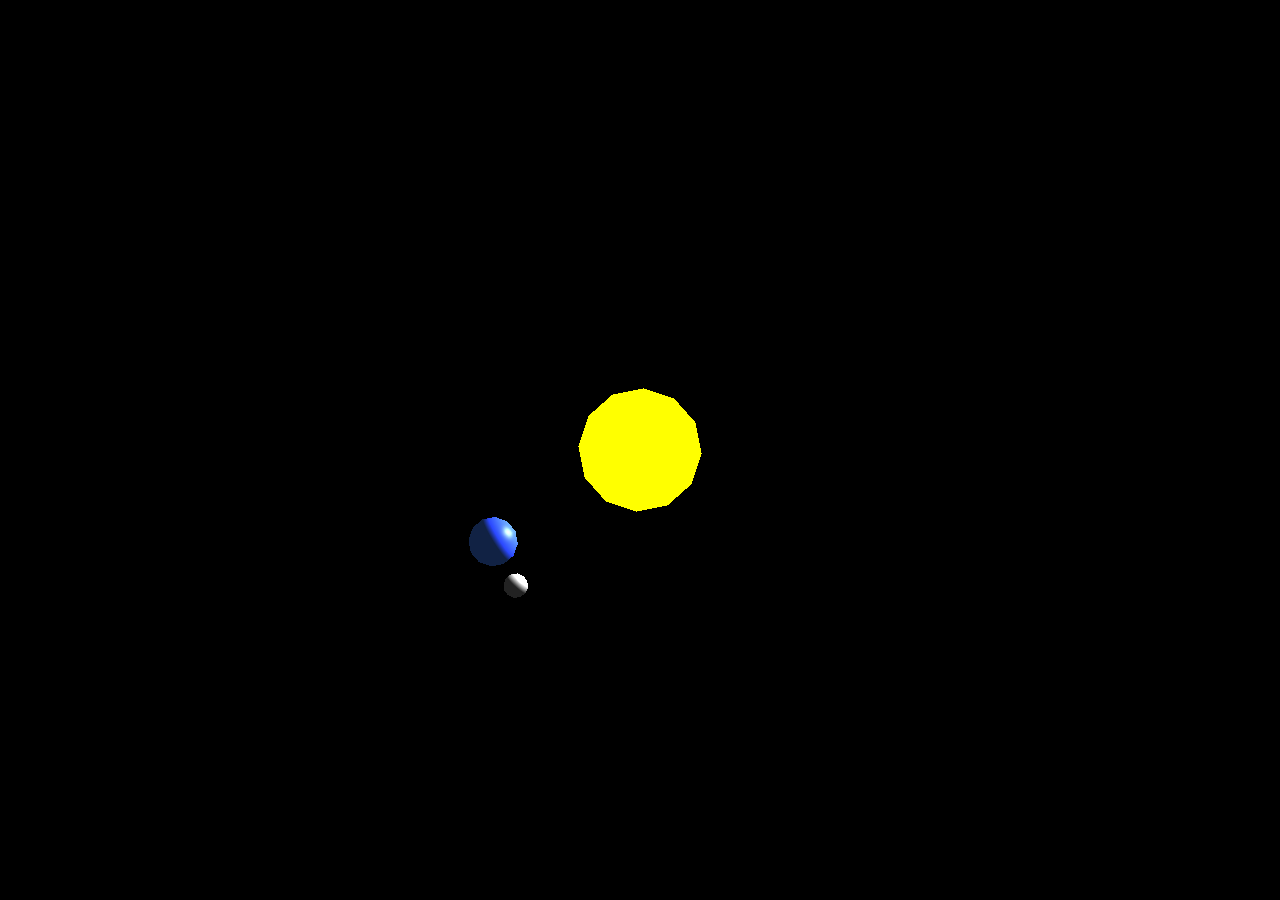
==== solarSystem.html @ f08e1867 "Create normal models." ====
<!DOCTYPE html>
<html lang="en">
<head>
    <meta charset="UTF-8">
    <title>Sun system</title>
    <link rel="stylesheet" href="css/sunSystem.css">
</head>
<body>

<canvas id="canvas"></canvas>

<script src="js/three.js" type="module"></script>
<script src="js/solar-system/main.js" type="module"></script>

</body>
</html>
---- css/sunSystem.css ----
* {
    margin: 0;
    padding: 0;
    outline: none;
    text-decoration: none;
}

body {
    overflow: hidden;
}

#canvas {
    width: 100%;
    height: 100%;
    display: block;
}
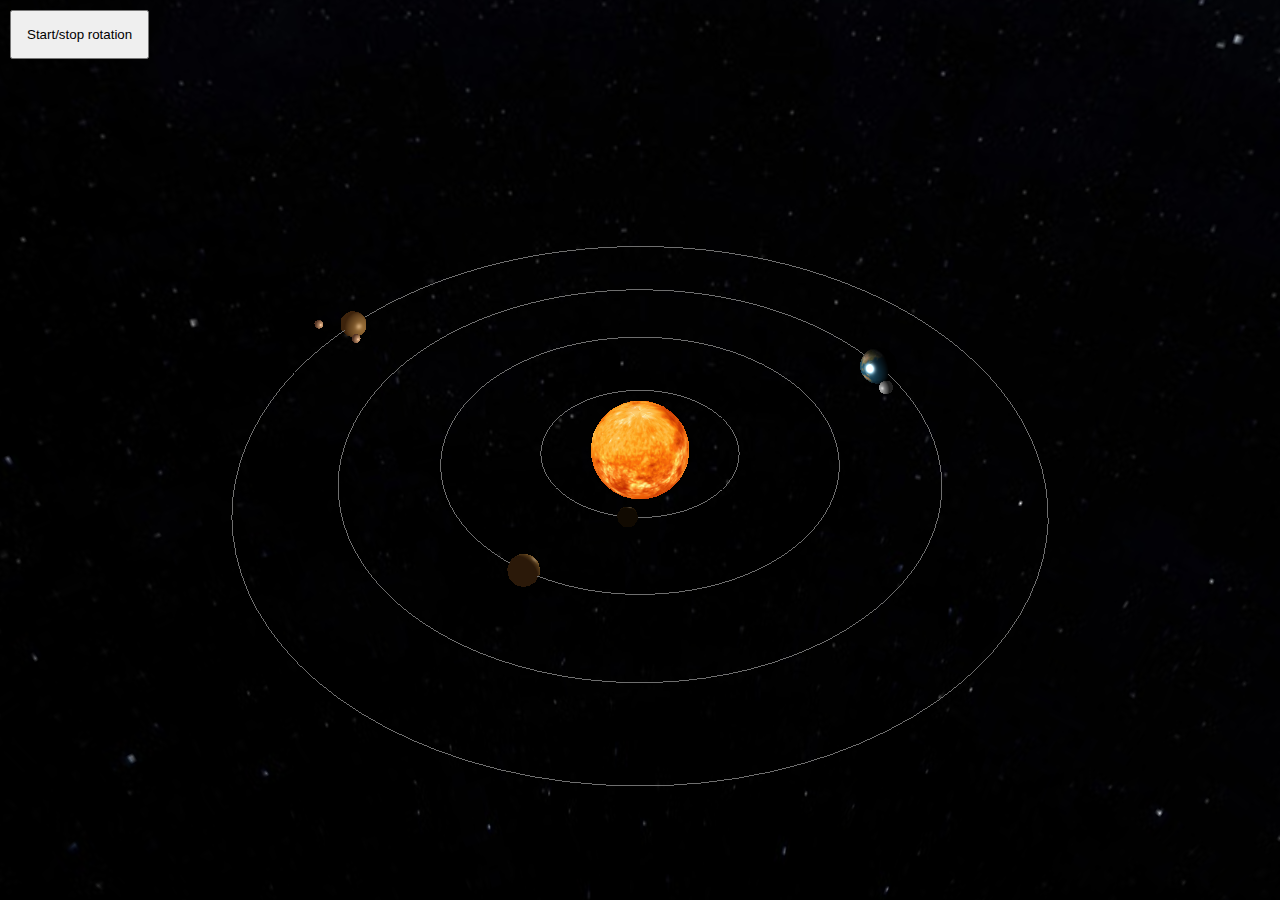
==== commit 55769946: "Added animation control." ====
--- a/solarSystem.html
+++ b/solarSystem.html
@@ -8,6 +8,7 @@
 <body>
 
 <canvas id="canvas"></canvas>
+<button id="animation-control">Start/stop rotation</button>
 
 <script src="js/three.js" type="module"></script>
 <script src="js/solar-system/main.js" type="module"></script>
--- a/css/sunSystem.css
+++ b/css/sunSystem.css
@@ -13,4 +13,11 @@
     width: 100%;
     height: 100%;
     display: block;
+}
+
+#animation-control {
+    position: absolute;
+    left: 10px;
+    top: 10px;
+    padding: 15px;
 }